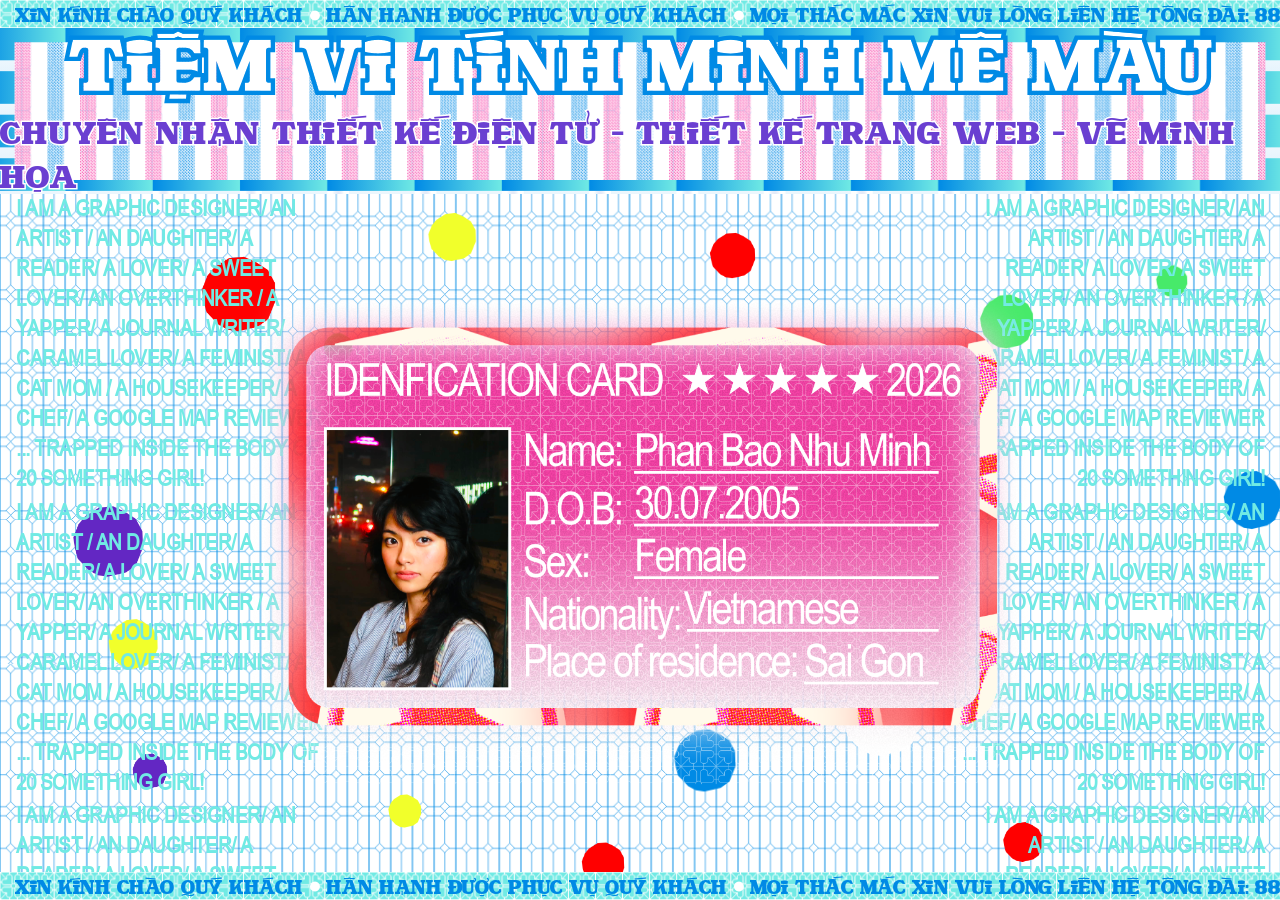
==== about.html @ 54bd7a4b "Initial commit: portfolio website Co-Authored-By: Claude Sonnet 5 <noreply@anthropic.com>" ====
<!DOCTYPE html>
<html lang="en">
<head>
  <meta charset="UTF-8">
  <meta name="viewport" content="width=device-width, initial-scale=1.0">
  <title>About</title>
  <link rel="stylesheet" href="style.css">
</head>
<body>
  <div class="mobile-gate">Please view this site on a desktop screen.</div>

  <div class="site">
  <div id="banquee" class="banquee">
    <div class="banquee-track">
      <span>XIN KÍNH CHÀO QUÝ KHÁCH</span>
      <span class="banquee-dot">●</span>
      <span>HÂN HẠNH ĐƯỢC PHỤC VỤ QUÝ KHÁCH</span>
      <span class="banquee-dot">●</span>
      <span>MỌI THẮC MẮC XIN VUI LÒNG LIÊN HỆ TỔNG ĐÀI: 8888-8888</span>
      <span class="banquee-dot">●</span>
      <span>XIN KÍNH CHÀO QUÝ KHÁCH</span>
      <span class="banquee-dot">●</span>
      <span>HÂN HẠNH ĐƯỢC PHỤC VỤ QUÝ KHÁCH</span>
      <span class="banquee-dot">●</span>
      <span>MỌI THẮC MẮC XIN VUI LÒNG LIÊN HỆ TỔNG ĐÀI: 8888-8888</span>
      <span class="banquee-dot">●</span>
      <span>XIN KÍNH CHÀO QUÝ KHÁCH</span>
      <span class="banquee-dot">●</span>
      <span>HÂN HẠNH ĐƯỢC PHỤC VỤ QUÝ KHÁCH</span>
      <span class="banquee-dot">●</span>
      <span>MỌI THẮC MẮC XIN VUI LÒNG LIÊN HỆ TỔNG ĐÀI: 8888-8888</span>
      <span class="banquee-dot">●</span>
      <span>XIN KÍNH CHÀO QUÝ KHÁCH</span>
      <span class="banquee-dot">●</span>
      <span>HÂN HẠNH ĐƯỢC PHỤC VỤ QUÝ KHÁCH</span>
      <span class="banquee-dot">●</span>
      <span>MỌI THẮC MẮC XIN VUI LÒNG LIÊN HỆ TỔNG ĐÀI: 8888-8888</span>
      <span class="banquee-dot">●</span>
    </div>
  </div>

  <div class="banquee-title">
    <a href="index.html"><img class="shop-title" src="shop-title.svg" alt="TIỆM VI TÍNH MINH PHAN"></a>
    <p class="shop-tagline">CHUYÊN NHẬN THIẾT KẾ ĐIỆN TỬ - THIẾT KẾ TRANG WEB - VẼ MINH HỌA</p>
  </div>

  <main class="page">
    <div class="bubble bubble-1"></div>
    <div class="bubble bubble-2"></div>
    <div class="bubble bubble-3"></div>
    <div class="bubble bubble-4"></div>
    <div class="bubble bubble-5"></div>
    <div class="bubble bubble-6"></div>
    <div class="bubble bubble-7"></div>
    <div class="bubble bubble-8"></div>
    <div class="bubble bubble-9"></div>
    <div class="bubble bubble-10"></div>
    <div class="bubble bubble-11"></div>
    <div class="bubble bubble-12"></div>
    <div class="bubble bubble-13"></div>
    <div class="bubble bubble-14"></div>
    <div class="bubble bubble-15"></div>
    <div class="bubble bubble-16"></div>
    <div class="bubble bubble-17"></div>
    <div class="bubble bubble-18"></div>
    <div class="bubble bubble-19"></div>
    <div class="bubble bubble-20"></div>

    <div class="side-marquee side-marquee--left">
      <div class="side-marquee-track">
        <span class="marquee-line"><span class="word">I</span> <span class="word">AM</span> <span class="word">A</span> <span class="word">GRAPHIC</span> <span class="word">DESIGNER/</span> <span class="word">AN</span> <span class="word">ARTIST</span> <span class="word">/</span> <span class="word">AN</span> <span class="word">DAUGHTER/</span> <span class="word">A</span> <span class="word">READER/</span> <span class="word">A</span> <span class="word">LOVER/</span> <span class="word">A</span> <span class="word">SWEET</span> <span class="word">LOVER/</span> <span class="word">AN</span> <span class="word">OVERTHINKER</span> <span class="word">/</span> <span class="word">A</span> <span class="word">YAPPER/</span> <span class="word">A</span> <span class="word">JOURNAL</span> <span class="word">WRITER/</span> <span class="word">CARAMEL</span> <span class="word">LOVER/</span> <span class="word">A</span> <span class="word">FEMINIST/</span> <span class="word">A</span> <span class="word">CAT</span> <span class="word">MOM</span> <span class="word">/</span> <span class="word">A</span> <span class="word">HOUSEKEEPER/</span> <span class="word">A</span> <span class="word">CHEF/</span> <span class="word">A</span> <span class="word">GOOGLE</span> <span class="word">MAP</span> <span class="word">REVIEWER</span> <span class="word">...</span> <span class="word">TRAPPED</span> <span class="word">INSIDE</span> <span class="word">THE</span> <span class="word">BODY</span> <span class="word">OF</span> <span class="word">20</span> <span class="word">SOMETHING</span> <span class="word">GIRL!</span></span>
        <span class="marquee-line"><span class="word">I</span> <span class="word">AM</span> <span class="word">A</span> <span class="word">GRAPHIC</span> <span class="word">DESIGNER/</span> <span class="word">AN</span> <span class="word">ARTIST</span> <span class="word">/</span> <span class="word">AN</span> <span class="word">DAUGHTER/</span> <span class="word">A</span> <span class="word">READER/</span> <span class="word">A</span> <span class="word">LOVER/</span> <span class="word">A</span> <span class="word">SWEET</span> <span class="word">LOVER/</span> <span class="word">AN</span> <span class="word">OVERTHINKER</span> <span class="word">/</span> <span class="word">A</span> <span class="word">YAPPER/</span> <span class="word">A</span> <span class="word">JOURNAL</span> <span class="word">WRITER/</span> <span class="word">CARAMEL</span> <span class="word">LOVER/</span> <span class="word">A</span> <span class="word">FEMINIST/</span> <span class="word">A</span> <span class="word">CAT</span> <span class="word">MOM</span> <span class="word">/</span> <span class="word">A</span> <span class="word">HOUSEKEEPER/</span> <span class="word">A</span> <span class="word">CHEF/</span> <span class="word">A</span> <span class="word">GOOGLE</span> <span class="word">MAP</span> <span class="word">REVIEWER</span> <span class="word">...</span> <span class="word">TRAPPED</span> <span class="word">INSIDE</span> <span class="word">THE</span> <span class="word">BODY</span> <span class="word">OF</span> <span class="word">20</span> <span class="word">SOMETHING</span> <span class="word">GIRL!</span></span>
        <span class="marquee-line"><span class="word">I</span> <span class="word">AM</span> <span class="word">A</span> <span class="word">GRAPHIC</span> <span class="word">DESIGNER/</span> <span class="word">AN</span> <span class="word">ARTIST</span> <span class="word">/</span> <span class="word">AN</span> <span class="word">DAUGHTER/</span> <span class="word">A</span> <span class="word">READER/</span> <span class="word">A</span> <span class="word">LOVER/</span> <span class="word">A</span> <span class="word">SWEET</span> <span class="word">LOVER/</span> <span class="word">AN</span> <span class="word">OVERTHINKER</span> <span class="word">/</span> <span class="word">A</span> <span class="word">YAPPER/</span> <span class="word">A</span> <span class="word">JOURNAL</span> <span class="word">WRITER/</span> <span class="word">CARAMEL</span> <span class="word">LOVER/</span> <span class="word">A</span> <span class="word">FEMINIST/</span> <span class="word">A</span> <span class="word">CAT</span> <span class="word">MOM</span> <span class="word">/</span> <span class="word">A</span> <span class="word">HOUSEKEEPER/</span> <span class="word">A</span> <span class="word">CHEF/</span> <span class="word">A</span> <span class="word">GOOGLE</span> <span class="word">MAP</span> <span class="word">REVIEWER</span> <span class="word">...</span> <span class="word">TRAPPED</span> <span class="word">INSIDE</span> <span class="word">THE</span> <span class="word">BODY</span> <span class="word">OF</span> <span class="word">20</span> <span class="word">SOMETHING</span> <span class="word">GIRL!</span></span>
      </div>
    </div>
    <div class="side-marquee side-marquee--right">
      <div class="side-marquee-track">
        <span class="marquee-line"><span class="word">I</span> <span class="word">AM</span> <span class="word">A</span> <span class="word">GRAPHIC</span> <span class="word">DESIGNER/</span> <span class="word">AN</span> <span class="word">ARTIST</span> <span class="word">/</span> <span class="word">AN</span> <span class="word">DAUGHTER/</span> <span class="word">A</span> <span class="word">READER/</span> <span class="word">A</span> <span class="word">LOVER/</span> <span class="word">A</span> <span class="word">SWEET</span> <span class="word">LOVER/</span> <span class="word">AN</span> <span class="word">OVERTHINKER</span> <span class="word">/</span> <span class="word">A</span> <span class="word">YAPPER/</span> <span class="word">A</span> <span class="word">JOURNAL</span> <span class="word">WRITER/</span> <span class="word">CARAMEL</span> <span class="word">LOVER/</span> <span class="word">A</span> <span class="word">FEMINIST/</span> <span class="word">A</span> <span class="word">CAT</span> <span class="word">MOM</span> <span class="word">/</span> <span class="word">A</span> <span class="word">HOUSEKEEPER/</span> <span class="word">A</span> <span class="word">CHEF/</span> <span class="word">A</span> <span class="word">GOOGLE</span> <span class="word">MAP</span> <span class="word">REVIEWER</span> <span class="word">...</span> <span class="word">TRAPPED</span> <span class="word">INSIDE</span> <span class="word">THE</span> <span class="word">BODY</span> <span class="word">OF</span> <span class="word">20</span> <span class="word">SOMETHING</span> <span class="word">GIRL!</span></span>
        <span class="marquee-line"><span class="word">I</span> <span class="word">AM</span> <span class="word">A</span> <span class="word">GRAPHIC</span> <span class="word">DESIGNER/</span> <span class="word">AN</span> <span class="word">ARTIST</span> <span class="word">/</span> <span class="word">AN</span> <span class="word">DAUGHTER/</span> <span class="word">A</span> <span class="word">READER/</span> <span class="word">A</span> <span class="word">LOVER/</span> <span class="word">A</span> <span class="word">SWEET</span> <span class="word">LOVER/</span> <span class="word">AN</span> <span class="word">OVERTHINKER</span> <span class="word">/</span> <span class="word">A</span> <span class="word">YAPPER/</span> <span class="word">A</span> <span class="word">JOURNAL</span> <span class="word">WRITER/</span> <span class="word">CARAMEL</span> <span class="word">LOVER/</span> <span class="word">A</span> <span class="word">FEMINIST/</span> <span class="word">A</span> <span class="word">CAT</span> <span class="word">MOM</span> <span class="word">/</span> <span class="word">A</span> <span class="word">HOUSEKEEPER/</span> <span class="word">A</span> <span class="word">CHEF/</span> <span class="word">A</span> <span class="word">GOOGLE</span> <span class="word">MAP</span> <span class="word">REVIEWER</span> <span class="word">...</span> <span class="word">TRAPPED</span> <span class="word">INSIDE</span> <span class="word">THE</span> <span class="word">BODY</span> <span class="word">OF</span> <span class="word">20</span> <span class="word">SOMETHING</span> <span class="word">GIRL!</span></span>
        <span class="marquee-line"><span class="word">I</span> <span class="word">AM</span> <span class="word">A</span> <span class="word">GRAPHIC</span> <span class="word">DESIGNER/</span> <span class="word">AN</span> <span class="word">ARTIST</span> <span class="word">/</span> <span class="word">AN</span> <span class="word">DAUGHTER/</span> <span class="word">A</span> <span class="word">READER/</span> <span class="word">A</span> <span class="word">LOVER/</span> <span class="word">A</span> <span class="word">SWEET</span> <span class="word">LOVER/</span> <span class="word">AN</span> <span class="word">OVERTHINKER</span> <span class="word">/</span> <span class="word">A</span> <span class="word">YAPPER/</span> <span class="word">A</span> <span class="word">JOURNAL</span> <span class="word">WRITER/</span> <span class="word">CARAMEL</span> <span class="word">LOVER/</span> <span class="word">A</span> <span class="word">FEMINIST/</span> <span class="word">A</span> <span class="word">CAT</span> <span class="word">MOM</span> <span class="word">/</span> <span class="word">A</span> <span class="word">HOUSEKEEPER/</span> <span class="word">A</span> <span class="word">CHEF/</span> <span class="word">A</span> <span class="word">GOOGLE</span> <span class="word">MAP</span> <span class="word">REVIEWER</span> <span class="word">...</span> <span class="word">TRAPPED</span> <span class="word">INSIDE</span> <span class="word">THE</span> <span class="word">BODY</span> <span class="word">OF</span> <span class="word">20</span> <span class="word">SOMETHING</span> <span class="word">GIRL!</span></span>
      </div>
    </div>

    <div class="flip-card">
      <div class="flip-card-inner">
        <div class="flip-card-front">
          <img src="Idenfication-card-front.png" alt="Identification card front">
        </div>
        <div class="flip-card-back">
          <img src="Idenfication-card-back.png" alt="Identification card back">
        </div>
      </div>
    </div>
  </main>

  <div class="banquee banquee-bottom">
    <div class="banquee-track">
      <span>XIN KÍNH CHÀO QUÝ KHÁCH</span>
      <span class="banquee-dot">●</span>
      <span>HÂN HẠNH ĐƯỢC PHỤC VỤ QUÝ KHÁCH</span>
      <span class="banquee-dot">●</span>
      <span>MỌI THẮC MẮC XIN VUI LÒNG LIÊN HỆ TỔNG ĐÀI: 8888-8888</span>
      <span class="banquee-dot">●</span>
      <span>XIN KÍNH CHÀO QUÝ KHÁCH</span>
      <span class="banquee-dot">●</span>
      <span>HÂN HẠNH ĐƯỢC PHỤC VỤ QUÝ KHÁCH</span>
      <span class="banquee-dot">●</span>
      <span>MỌI THẮC MẮC XIN VUI LÒNG LIÊN HỆ TỔNG ĐÀI: 8888-8888</span>
      <span class="banquee-dot">●</span>
      <span>XIN KÍNH CHÀO QUÝ KHÁCH</span>
      <span class="banquee-dot">●</span>
      <span>HÂN HẠNH ĐƯỢC PHỤC VỤ QUÝ KHÁCH</span>
      <span class="banquee-dot">●</span>
      <span>MỌI THẮC MẮC XIN VUI LÒNG LIÊN HỆ TỔNG ĐÀI: 8888-8888</span>
      <span class="banquee-dot">●</span>
      <span>XIN KÍNH CHÀO QUÝ KHÁCH</span>
      <span class="banquee-dot">●</span>
      <span>HÂN HẠNH ĐƯỢC PHỤC VỤ QUÝ KHÁCH</span>
      <span class="banquee-dot">●</span>
      <span>MỌI THẮC MẮC XIN VUI LÒNG LIÊN HỆ TỔNG ĐÀI: 8888-8888</span>
      <span class="banquee-dot">●</span>
    </div>
  </div>
  </div>

  <div class="cursor-fx"></div>
  <script>
    const cursorFx = document.querySelector('.cursor-fx');
    window.addEventListener('mousemove', (e) => {
      cursorFx.style.left = e.clientX + 'px';
      cursorFx.style.top = e.clientY + 'px';
    });
  </script>
</body>
</html>
---- style.css ----
* {
  box-sizing: border-box;
}

:root {
  --color-bg: #ffffff;
  --color-primary: #70eae4;
  --color-accent: #008ae5;
  --color-white: #ffffff;
  --color-purple: #6a3fd1;
  --color-pink: #F741A7;

  --banner-h: round(down, clamp(28px, 1.875vw, 44px), 1px);
  --banner-w: round(down, calc(var(--banner-h) * 30), 1px);
  --title-h: clamp(120px, 13vw, 280px);
}

@font-face {
  font-family: "Arial Narrow Local";
  src: url("arialnarrow.ttf") format("truetype");
}

@font-face {
  font-family: "Hong Ky";
  src: url("HONG KY 1.ttf") format("truetype");
}

body {
  margin: 0;
  font-family: "Arial Narrow Local", Arial, sans-serif;
  color: var(--color-primary);
  background-color: var(--color-bg);
  background-image: url("page-bg.svg");
  background-repeat: repeat;
  background-size: 105% auto;
  cursor: none;
}

.site {
  min-width: 1280px;
}


.scroll-gallery {
  width: 100%;
  padding: 40px 0 0;
  overflow: hidden;
}

.scroll-container {
  display: flex;
  align-items: flex-end;
  overflow-x: auto;
  overflow-y: hidden;
  scroll-behavior: smooth;
  gap: 80px;
  scrollbar-width: none;
}

.scroll-container::-webkit-scrollbar {
  display: none;
}

.scroll-item {
  position: relative;
  flex: 0 0 auto;
  height: clamp(320px, 65vh, 680px);
}

.scroll-item a {
  display: block;
  height: 100%;
}

.scroll-item img {
  display: block;
  height: 100%;
  width: auto;
  transition: transform 0.3s ease, filter 0.3s ease;
}

.scroll-item:hover img {
  transform: translateY(-24px);
  filter: drop-shadow(0 0 28px var(--color-primary));
}

.mobile-gate {
  display: none;
}

@media (max-width: 767px) {
  .site {
    display: none;
  }

  .mobile-gate {
    display: flex;
    align-items: center;
    justify-content: center;
    min-height: 100vh;
    padding: 32px;
    text-align: center;
    background: var(--color-bg);
    color: var(--color-primary);
    font-family: "Hong Ky", "Arial Narrow Local", Arial, sans-serif;
    font-size: clamp(28px, 8vw, 48px);
    line-height: 1.3;
  }
}

h1 {
  margin: 0 0 16px;
  font-family: "Hong Ky", "Arial Narrow Local", Arial, sans-serif;
  font-size: clamp(48px, 10vw, 96px);
  line-height: 1;
  color: var(--color-primary);
}

p {
  margin: 0;
  font-size: clamp(20px, 1.45vw, 34px);
  color: var(--color-primary);
}

.flip-card {
  perspective: 1200px;
  width: clamp(520px, 62vw, 1020px);
}

.flip-card-inner {
  position: relative;
  width: 100%;
  aspect-ratio: 2552 / 1615;
  transition: transform 0.7s;
  transform-style: preserve-3d;
}

.flip-card:hover .flip-card-inner {
  transform: rotateY(180deg);
}

.flip-card-front,
.flip-card-back {
  position: absolute;
  inset: 0;
  backface-visibility: hidden;
}

.flip-card-back {
  transform: rotateY(180deg);
}

.flip-card-front img,
.flip-card-back img {
  display: block;
  width: 100%;
  height: 100%;
  object-fit: contain;
}

.side-marquee {
  position: absolute;
  top: 0;
  bottom: 0;
  width: clamp(220px, 26vw, 360px);
  z-index: 0;
  pointer-events: none;
  letter-spacing: -0.5px;
}

.side-marquee--left {
  left: 0;
  text-align: left;
  padding-left: clamp(16px, 1vw, 32px);
}

.side-marquee--right {
  right: 0;
  text-align: right;
  padding-right: clamp(16px, 1vw, 32px);
}

.side-marquee-track {
  display: flex;
  flex-direction: column;
  gap: 4px;
  font-family: "Arial Narrow Local", sans-serif;
  font-weight: 800;
  font-size: clamp(20px, 1.8vw, 32px);
  line-height: 1.3;
  animation: side-marquee-scroll 16s linear infinite, side-marquee-color 5s steps(5, end) infinite;
}

.side-marquee-track .word {
  display: inline-block;
  pointer-events: auto;
  transition: transform 0.2s ease;
}

.side-marquee-track .word:hover {
  transform: scale(1.5);
  color: var(--color-pink);
}

.side-marquee--right .side-marquee-track {
  animation-direction: reverse, normal;
  animation-delay: 0s, 2.5s;
}

@keyframes side-marquee-scroll {
  from {
    transform: translateY(0);
  }

  to {
    transform: translateY(-50%);
  }
}

@keyframes side-marquee-color {
  0% {
    color: #ff0000;
  }

  20% {
    color: #f1ff2b;
  }

  40% {
    color: #6327c3;
  }

  60% {
    color: #008ae5;
  }

  80%, 100% {
    color: #47ea6a;
  }
}

.page {
  position: relative;
  min-height: calc(100vh - (var(--banner-h) * 2) - var(--title-h));
  display: grid;
  place-content: center;
  overflow: hidden;
}

.page:has(.scroll-gallery) {
  place-content: end center;
}

.scratch-card {
  position: relative;
  width: clamp(360px, 70vw, 960px);
  aspect-ratio: 3386 / 1693;
}

.scratch-card-image {
  position: absolute;
  inset: 0;
  display: block;
  width: 100%;
  height: 100%;
}

.scratch-hotspot {
  position: absolute;
  width: 11.5%;
  aspect-ratio: 1;
  transform: translate(-50%, -50%);
  border-radius: 50%;
  z-index: 2;
}

.scratch-canvas {
  position: absolute;
  inset: 0;
  display: block;
  width: 100%;
  height: 100%;
  z-index: 3;
  cursor: pointer;
  touch-action: none;
  border-radius: 12px;
}

.page.project-page {
  display: block;
  height: calc(100vh - (var(--banner-h) * 2) - var(--title-h));
  overflow: hidden;
}

.project-columns {
  display: grid;
  grid-template-columns: clamp(760px, 30vw, 880px) 1fr;
  height: 100%;
}

.project-nav {
  overflow: hidden;
  padding: clamp(24px, 4vw, 48px) clamp(20px, 3vw, 36px);
  background-image: url("project-background.png");
  background-size: cover;
  background-position: center;
  background-repeat: no-repeat;
  display: flex;
  flex-direction: column;
}

.project-nav a {
  display: block;
  font-family: "Arial Narrow Local", Arial, sans-serif;
  font-size: clamp(25px, 1.5vw, 30px);
  line-height: 1.2;
  color: var(--color-pink);
  text-decoration: none;
  -webkit-text-stroke: 0.6px var(--color-white);
  paint-order: stroke fill;
  font-weight: 1000;
  transition: transform 0.2s ease;
  letter-spacing: -0.5px;
}

.project-nav a:hover {
  color: #6327c3;
  font-weight: bold;
  text-shadow: 0 0 5px rgba(255, 24, 151, 100);
  transform: translateX(5vw) scale(1.1);
}

.project-nav-gap {
  margin-top: 24px;
}

.project-panels {
  min-height: 0;
  overflow-y: auto;

  background-image: url("project-background.png");
  background-size: 100% 100%, cover;
  background-repeat: no-repeat, no-repeat;
  color: #14213d;
}

.project-panels:has(#tue-thanh.active) {
  background-image: linear-gradient(180deg, #1f6fd6 0%, #4fa8e8 28%, rgba(255, 255, 255, 0) 65%), url("project-background.png");
}

.project-panels:has(#bugs-records.active) {
  background-image: linear-gradient(180deg, #59d6cc 0%, #a5fffd 28%, rgba(255, 255, 255, 0) 65%), url("project-background.png");
}

.project-panels:has(#tinh-yeu.active) {
  background-image: linear-gradient(180deg, #ff69b6 0%, #f48fc6 28%, rgba(255, 255, 255, 0) 65%), url("project-background.png");
}

.project-panels:has(#mass-media-photoshoot.active) {
  background-image: linear-gradient(180deg, #F741A7 0%, #FF8FE0 28%, rgba(255, 255, 255, 0) 65%), url("project-background.png");
}

.project-panels:has(#archive.active) {
  background-image: url("project-background.png");
  background-size: cover;
  background-repeat: no-repeat;
}

#illustrations {
  position: relative;
  min-height: 100%;
  overflow: hidden;
}

#illustrations .project-media[src="illu3.png"] {
  max-width: 50%;
}

#illustrations .project-media[src="illu4.JPG"] {
  max-width: 50%;
}

@property --illu-color {
  syntax: '<color>';
  inherits: true;
  initial-value: #ffffff;
}

@property --illu-color-2 {
  syntax: '<color>';
  inherits: true;
  initial-value: #ffffff;
}

#illustrations.active {
  display: flex;
  align-items: center;
  justify-content: center;
  min-height: 100%;
  --illu-color: #ffffff;
  --illu-color-2: #ffffff;
  background-image: radial-gradient(circle at center, var(--illu-color-2) 30%, var(--illu-color) 50%, rgba(255, 255, 255, 0) 80%);
  transition: --illu-color 0.8s ease, --illu-color-2 0.8s ease;
}

#illustrations .project-media {
  display: none;
  width: auto;
  height: auto;
  max-width: 70%;
  max-height: 70vh;
  margin: 0 auto;
  object-fit: contain;
}

#illustrations .project-media.active {
  display: block;
}

.project-panel {
  display: none;
}

.project-panel.active {
  display: block;
}

@property --archive-color {
  syntax: '<color>';
  inherits: true;
  initial-value: #ffffff;
}

@property --archive-color-2 {
  syntax: '<color>';
  inherits: true;
  initial-value: #ffffff;
}

#archive.active {
  display: flex;
  align-items: center;
  justify-content: center;
  min-height: 100%;
  --archive-color: #ffffff;
  --archive-color-2: #ffffff;
  background-image: radial-gradient(circle at center, var(--archive-color-2) 30%, var(--archive-color) 50%, rgba(255, 255, 255, 0) 80%);
  transition: --archive-color 0.8s ease, --archive-color-2 0.8s ease;
}

.project-panels h2 {
  font-family: "Arial Narrow Local", Arial, sans-serif;
  font-size: clamp(36px, 3.6vw, 50px);
  color: var(--color-white);
  letter-spacing: -1px;
  padding: clamp(20px, 2.6vw, 40px);
  margin: 0px;
}

.project-panels p {
  max-width: 1050px;
  font-size: clamp(20px, 1.6vw, 28px);
  color: var(--color-white);
  letter-spacing: -0.5px;
  padding-left: clamp(500px, 5.6vw, 720px);
  padding-bottom: clamp(60px, 1vw, 90px);
}

.project-panels p.project-credit {
  color: var(--color-white);
  padding-top: 0;
  padding-bottom: clamp(40px, 0.8vw, 60px);
}

.project-media {
  display: block;
  width: 100%;
  max-width: 100%;
}

#tinh-yeu .project-media {
  filter: saturate(1);
}

#archive .project-media {
  display: none;
  width: auto;
  max-width: 40%;
  margin: 0 auto;
}

#archive .project-media[src="archive/whiteflag.jpg"] {
  max-width: 50%;
}
#archive .project-media[src="archive/feelsomething2.jpg"] {
  max-width: 50%;
}

#archive .project-media[src="archive/social post.jpg"] {
  max-width: 50%;
}

#archive .project-media[src="archive/storytemplate1.jpg"] {
  max-width: 31%;
}

#archive .project-media[src="archive/thiepmoi.jpg"] {
  max-width: 31%;
}

#archive .project-media[src="archive/feelsomething2.jpg"] {
  max-width: 55%;
}

#archive .project-media[src="archive/whiteflag.jpg"] {
  max-width: 55%;
}

#archive .project-media.active {
  display: block;
}

.project-video-wrap {
  width: 100%;
  margin: 0;
  padding: 0;
}

.project-video {
  display: block;
  width: 100%;
  aspect-ratio: 16 / 9;
  border: 0;
  background: #000;
  box-shadow: none;
}

.bubble {
  position: absolute;
  opacity: 1;
  z-index: 0;
  pointer-events: none;
  --peak-scale: 1;
  -webkit-mask-image: url("dots.png");
  mask-image: url("dots.png");
  -webkit-mask-size: contain;
  mask-size: contain;
  -webkit-mask-repeat: no-repeat;
  mask-repeat: no-repeat;
  -webkit-mask-position: center;
  mask-position: center;
  animation: bubble-fade 6s steps(3, end) infinite;
}

.bubble-1 { top: 8%; left: 15%; width: 90px; height: 90px; background: #ff0000; --peak-scale: 1.3; animation-duration: 3.6s; animation-delay: 0s; }
.bubble-2 { top: 62%; left: 8%; width: 60px; height: 60px; background: #f1ff2b; --peak-scale: 1.5; animation-duration: 4.4s; animation-delay: 1.1s; }
.bubble-3 { top: 30%; left: 42%; width: 45px; height: 45px; background: #6327c3; --peak-scale: 1.8; animation-duration: 4.8s; animation-delay: 2.3s; }
.bubble-4 { top: 78%; left: 52%; width: 75px; height: 75px; background: #008ae5; --peak-scale: 1.2; animation-duration: 4.0s; animation-delay: 0.6s; }
.bubble-5 { top: 14%; left: 76%; width: 65px; height: 65px; background: #47ea6a; --peak-scale: 1.6; animation-duration: 3.8s; animation-delay: 3.2s; }
.bubble-6 { top: 58%; left: 88%; width: 50px; height: 50px; background: #ffffff; --peak-scale: 1.4; animation-duration: 4.5s; animation-delay: 1.8s; }
.bubble-7 { top: 5%; left: 55%; width: 55px; height: 55px; background: #ff0000; --peak-scale: 1.7; animation-duration: 4.2s; animation-delay: 2.9s; }
.bubble-8 { top: 88%; left: 30%; width: 40px; height: 40px; background: #f1ff2b; --peak-scale: 2; animation-duration: 3.4s; animation-delay: 0.9s; }
.bubble-9 { top: 45%; left: 5%; width: 85px; height: 85px; background: #6327c3; --peak-scale: 1.1; animation-duration: 5.1s; animation-delay: 4.1s; }
.bubble-10 { top: 40%; left: 95%; width: 70px; height: 70px; background: #008ae5; --peak-scale: 1.3; animation-duration: 4.3s; animation-delay: 1.5s; }
.bubble-11 { top: 20%; left: 25%; width: 35px; height: 35px; background: #47ea6a; --peak-scale: 2.1; animation-duration: 3.7s; animation-delay: 3.7s; }
.bubble-12 { top: 70%; left: 65%; width: 95px; height: 95px; background: #ffffff; --peak-scale: 1; animation-duration: 5.3s; animation-delay: 0.3s; }
.bubble-13 { top: 92%; left: 78%; width: 48px; height: 48px; background: #ff0000; --peak-scale: 1.9; animation-duration: 4.0s; animation-delay: 2.6s; }
.bubble-14 { top: 2%; left: 33%; width: 58px; height: 58px; background: #f1ff2b; --peak-scale: 1.5; animation-duration: 4.6s; animation-delay: 5s; }
.bubble-15 { top: 82%; left: 10%; width: 42px; height: 42px; background: #6327c3; --peak-scale: 1.6; animation-duration: 3.9s; animation-delay: 0.4s; }
.bubble-16 { top: 35%; left: 60%; width: 68px; height: 68px; background: #008ae5; --peak-scale: 1.4; animation-duration: 4.7s; animation-delay: 2.1s; }
.bubble-17 { top: 10%; left: 90%; width: 38px; height: 38px; background: #47ea6a; --peak-scale: 1.9; animation-duration: 3.5s; animation-delay: 1.6s; }
.bubble-18 { top: 50%; left: 35%; width: 80px; height: 80px; background: #ffffff; --peak-scale: 1.2; animation-duration: 4.9s; animation-delay: 3.4s; }
.bubble-19 { top: 95%; left: 45%; width: 52px; height: 52px; background: #ff0000; --peak-scale: 1.7; animation-duration: 4.1s; animation-delay: 0.8s; }
.bubble-20 { top: 25%; left: 68%; width: 46px; height: 46px; background: #f1ff2b; --peak-scale: 1.8; animation-duration: 3.6s; animation-delay: 4.5s; }

@keyframes bubble-fade {
  0%, 100% {
    opacity: 1;
    transform: scale(0.5);
  }

  15% {
    opacity: 1;
    transform: scale(var(--peak-scale));
  }

  50% {
    opacity: 1;
    transform: scale(var(--peak-scale));
  }

  65% {
    opacity: 1;
    transform: scale(0.5);
  }
}

.left-branch {
  position: absolute;
  left: 0;
  top: -200px;
  height: 150%;
  width: auto;
  z-index: 2;
  pointer-events: none;
  transform-origin: bottom left;
  transition: transform 0.35s ease;
}

.right-branch {
  position: absolute;
  right: 0;
  top: -200px;
  height: 150%;
  width: auto;
  z-index: 2;
  pointer-events: none;
  transform-origin: bottom right;
  transition: transform 0.7s ease;
}

.page:hover .left-branch {
  transform: translateX(-300px) scaleX(0.3);
}

.page:hover .right-branch {
  transform: translateX(300px) scaleX(0.3);
}

.products a {
  display: contents;
}

.products {
  position: relative;
  z-index: 1;
  display: flex;
  align-items: flex-end;
  justify-content: center;
  gap: clamp(24px, 10vw, 80px);
}

.products img {
  width: auto;
  position: relative;
  z-index: 1;
  transition: transform 0.35s ease;
}

.product-item:hover img {
  transform: scale(1.2);
}

.product-item {
  position: relative;
  display: flex;
  align-items: flex-end;
  transform-origin: bottom center;
  animation: sway 2.6s steps(6, end) infinite;
}

.item-ghedo,
.item-ghexanh,
.item-depxanh {
  animation: none;
}

.sway-wrap {
  transform-origin: bottom center;
}

.item-ghedo .sway-wrap {
  animation: sway 2.3s steps(6, end) infinite;
}

.item-ghexanh .sway-wrap {
  animation: sway 3.4s steps(6, end) infinite;
  animation-delay: 1.4s;
}

.item-depxanh .sway-wrap {
  animation: sway 2.9s steps(6, end) infinite;
  animation-delay: 2.7s;
}

@keyframes sway {
  0%, 100% {
    transform: rotate(-4deg);
  }

  50% {
    transform: rotate(4deg);
  }
}

.product-item::before {
  content: "";
  position: absolute;
  top: 50%;
  left: 50%;
  width: 100%;
  height: 100%;
  transform: translate(-50%, -50%) scale(0.75);
  border-radius: 70%;
  background: var(--glow-color);
  filter: blur(45px);
  opacity: 0;
  transition: opacity 0.35s ease, transform 0.35s ease;
  pointer-events: none;
  z-index: 0;
}

.product-item:hover::before {
  opacity: 0.65;
  transform: translate(-50%, -50%) scale(1.15);
}

.item-ghedo {
  --glow-color: #ff2f7e;
}

.item-ghexanh {
  --glow-color: #2f6bff;
}

.item-depxanh {
  --glow-color: #4dff4d;
}

.product-ghedo {
  height: clamp(220px, 28vw, 480px);
}

.products .project-label,
.products .about-label,
.products .contact-label {
  position: absolute;
  top: 50%;
  left: 50%;
  width: clamp(250px, 25vw, 300px);
  height: auto;
  z-index: 2;
  pointer-events: none;
  opacity: 0;
  transition: opacity 0.35s ease;
  animation: label-zoom 1.4s steps(4, end) infinite;
  --label-rotate: 0deg;
}

.products .project-label {
  width: clamp(300px, 30vw, 360px);
}

.products .about-label {
  --label-rotate: -8deg;
}

.products .contact-label {
  --label-rotate: 8deg;
}

.product-item:hover .project-label,
.product-item:hover .about-label,
.product-item:hover .contact-label {
  opacity: 1;
}

@keyframes label-zoom {
  0%, 100% {
    transform: translate(-50%, -50%) rotate(var(--label-rotate)) scale(1);
  }

  50% {
    transform: translate(-50%, -50%) rotate(var(--label-rotate)) scale(1.2);
  }
}

.product-ghexanh {
  height: clamp(320px, 40vw, 580px);
}

.product-depxanh {
  height: clamp(220px, 35vw, 480px);
}

.banquee {
  position: relative;
  width: 100%;
  height: var(--banner-h);
  background: var(--color-primary);
  background-image: url("banquee.svg");
  background-repeat: repeat-x;
  background-size: var(--banner-w) var(--banner-h);
  animation: banquee-scroll 8s linear infinite;
  overflow-x: hidden;
  overflow-y: visible;
  display: flex;
  align-items: center;
}

.banquee-bottom {
  animation-direction: reverse;
}

.banquee-title {
  
  width: 100%;
  height: var(--title-h);
  background-image: url("banquee-title.svg");
  background-repeat: no-repeat;
  background-size: 100% 150%;
  background-position: center;
  display: flex;
  flex-direction: column;
  align-items: center;
  justify-content: center;
  z-index:99;
}

.shop-title {
  width: clamp(760px, 90vw, 1600px);
  height: auto;
  transition: filter 0.3s ease;
}

.shop-title:hover {
  animation: title-hue 1.6s linear infinite;
}

@keyframes title-hue {
  0% {
    filter: hue-rotate(0deg) saturate(1.4);
  }

  100% {
    filter: hue-rotate(360deg) saturate(1.4);
  }
}

.shop-tagline {
  margin: 0;
  font-family: "Hong Ky", "Arial Narrow Local", Arial, sans-serif;
  font-size: clamp(30px, 3vw, 50px);
  letter-spacing: 0.5px;
  color: var(--color-purple);
  -webkit-text-stroke: clamp(2px, 1.8vw, 3px) var(--color-white);
  paint-order: stroke fill;
  display: inline-block;
  transform-origin: left center;
}

.shop-tagline:hover {
  transform: rotate(0.6deg);
}

.banquee-track {
  display: flex;
  align-items: center;
  gap: clamp(5px, 0.3vw, 15px);
  white-space: nowrap;
  padding-left: clamp(14px, 1.2vw, 28px);
  font-family: "Hong Ky", "Arial Narrow Local", Arial, sans-serif;
  font-size: clamp(23px, 1.5vw, 43px);
  letter-spacing: -0.5px;
  color: var(--color-accent);
  animation: banquee-text-scroll 14s linear infinite;
}

.banquee-bottom .banquee-track {
  animation-direction: reverse;
}

.banquee-dot {
  color: var(--color-white);
  opacity: 1;
}

@keyframes banquee-scroll {
  from {
    background-position-x: 0;
  }

  to {
    background-position-x: calc(var(--banner-w) * -1);
  }
}

@keyframes banquee-text-scroll {
  from {
    transform: translateX(0);
  }

  to {
    transform: translateX(-50%);
  }
}

.cursor-fx {
  position: fixed;
  top: 0;
  left: 0;
  width: 40px;
  height: 40px;
  -webkit-mask-image: url("cursor.png");
  mask-image: url("cursor.png");
  -webkit-mask-size: contain;
  mask-size: contain;
  -webkit-mask-repeat: no-repeat;
  mask-repeat: no-repeat;
  -webkit-mask-position: center;
  mask-position: center;
  mix-blend-mode: multiply;
  transform: translate(-2px, -2px);
  pointer-events: none;
  z-index: 999;
  animation: cursor-color 4s steps(5, end) infinite;
  transition: width 0.25s ease, height 0.25s ease;
}

.cursor-fx--hover {
  width: 70px;
  height: 70px;
  animation-play-state: paused;
  background-color: #ff0000 !important;
}

@keyframes cursor-color {
  0% {
    background-color: #ff0000;
  }

  20% {
    background-color: #f1ff2b;
  }

  40% {
    background-color: #6327c3;
  }

  60% {
    background-color: #008ae5;
  }

  80%, 100% {
    background-color: #47ea6a;
  }
}
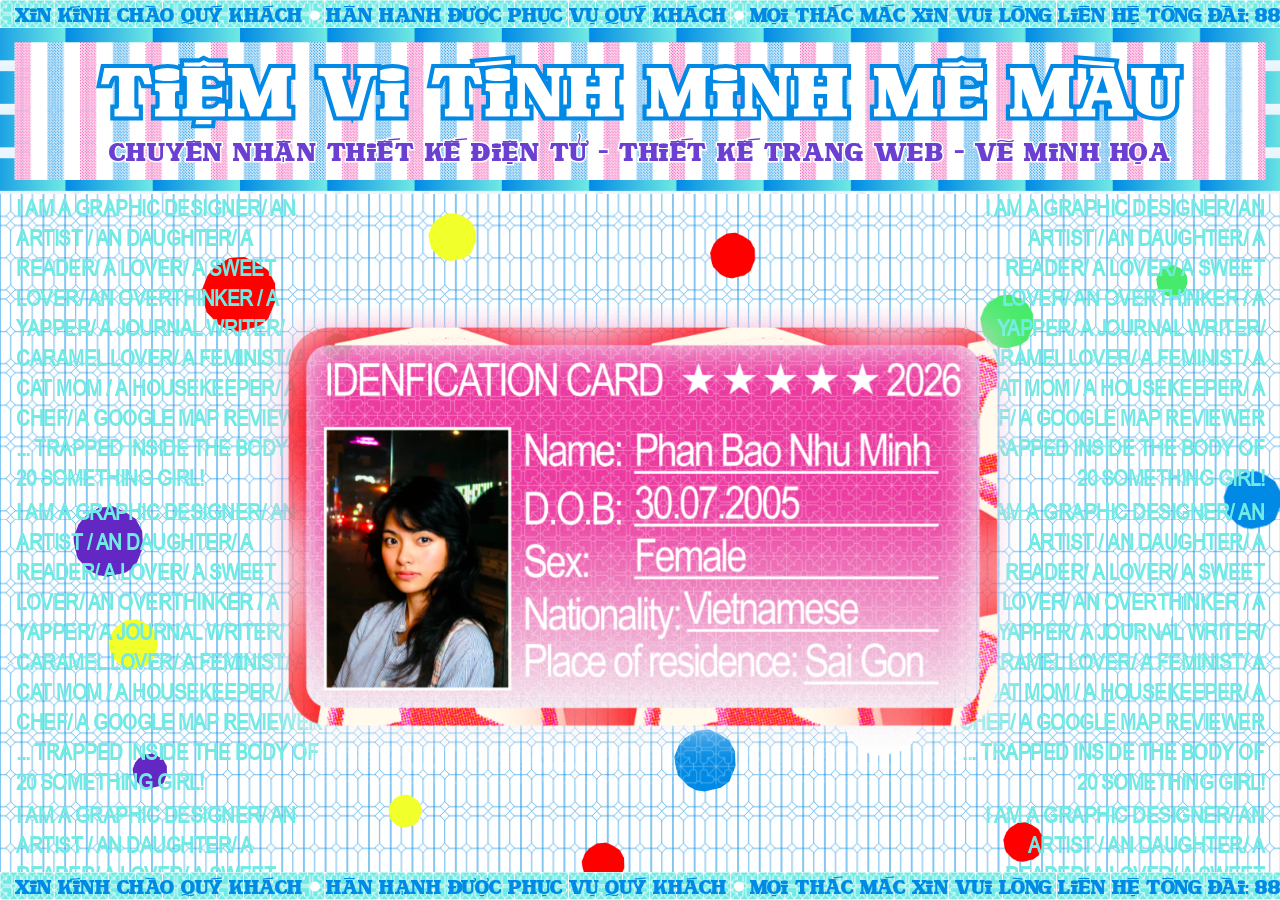
==== commit fe8b6e9e: "Play click sound effect on every click Co-Authored-By: Claude Sonnet 5 <noreply@anthropic.com>" ====
--- a/about.html
+++ b/about.html
@@ -125,6 +125,10 @@
 
   <div class="cursor-fx"></div>
   <script>
+    document.addEventListener('click', () => {
+      new Audio('Clicksound.wav').play();
+    });
+
     const cursorFx = document.querySelector('.cursor-fx');
     window.addEventListener('mousemove', (e) => {
       cursorFx.style.left = e.clientX + 'px';
--- a/style.css
+++ b/style.css
@@ -34,6 +34,10 @@
   background-repeat: repeat;
   background-size: 105% auto;
   cursor: none;
+}
+
+*, a, button, input, textarea, select, label, [role="button"] {
+  cursor: none !important;
 }
 
 .site {
@@ -462,7 +466,7 @@
   font-size: clamp(20px, 1.6vw, 28px);
   color: var(--color-white);
   letter-spacing: -0.5px;
-  padding-left: clamp(500px, 5.6vw, 720px);
+  padding-left: clamp(200px, 4.6vw, 720px);
   padding-bottom: clamp(60px, 1vw, 90px);
 }
 
@@ -637,7 +641,6 @@
   display: flex;
   align-items: flex-end;
   justify-content: center;
-  gap: clamp(24px, 10vw, 80px);
 }
 
 .products img {
@@ -648,7 +651,7 @@
 }
 
 .product-item:hover img {
-  transform: scale(1.2);
+  transform: scale(0.85);
 }
 
 .product-item {
@@ -803,9 +806,8 @@
 }
 
 .banquee-title {
-  
-  width: 100%;
-  height: var(--title-h);
+  width: 100%;
+  min-height: var(--title-h);
   background-image: url("banquee-title.svg");
   background-repeat: no-repeat;
   background-size: 100% 150%;
@@ -814,11 +816,11 @@
   flex-direction: column;
   align-items: center;
   justify-content: center;
-  z-index:99;
+  z-index: 99;
 }
 
 .shop-title {
-  width: clamp(760px, 90vw, 1600px);
+  width: clamp(620px, 85vw, 1100px);
   height: auto;
   transition: filter 0.3s ease;
 }
@@ -840,7 +842,7 @@
 .shop-tagline {
   margin: 0;
   font-family: "Hong Ky", "Arial Narrow Local", Arial, sans-serif;
-  font-size: clamp(30px, 3vw, 50px);
+  font-size: clamp(30px, 2vw, 50px);
   letter-spacing: 0.5px;
   color: var(--color-purple);
   -webkit-text-stroke: clamp(2px, 1.8vw, 3px) var(--color-white);
